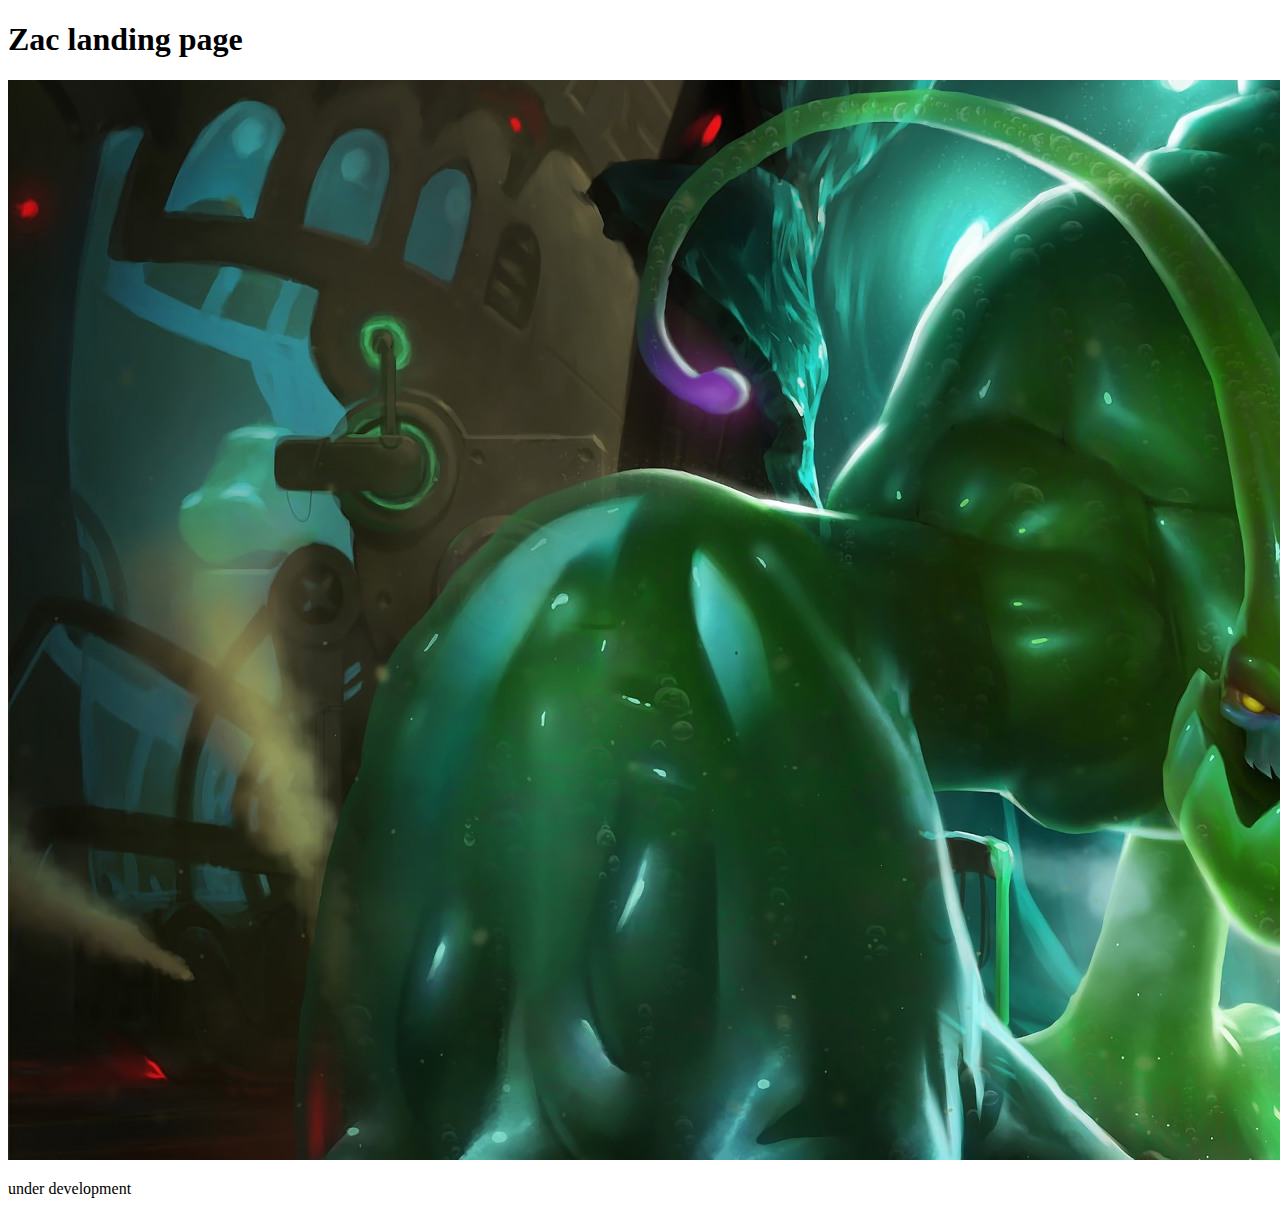
==== pages/index.html @ 5916c866 "first commit" ====
<!DOCTYPE html>
<html lang="en">
<head>
    <meta charset="UTF-8">
    <meta name="viewport" content="width=device-width, initial-scale=1.0">
    <title>GL2024 | EX1</title>
</head>
<body>
    <h1>Zac landing page</h1>
    <img src="/assets/img/zac-splash-art.jpg">
    <p>under development</p>
</body>
</html>
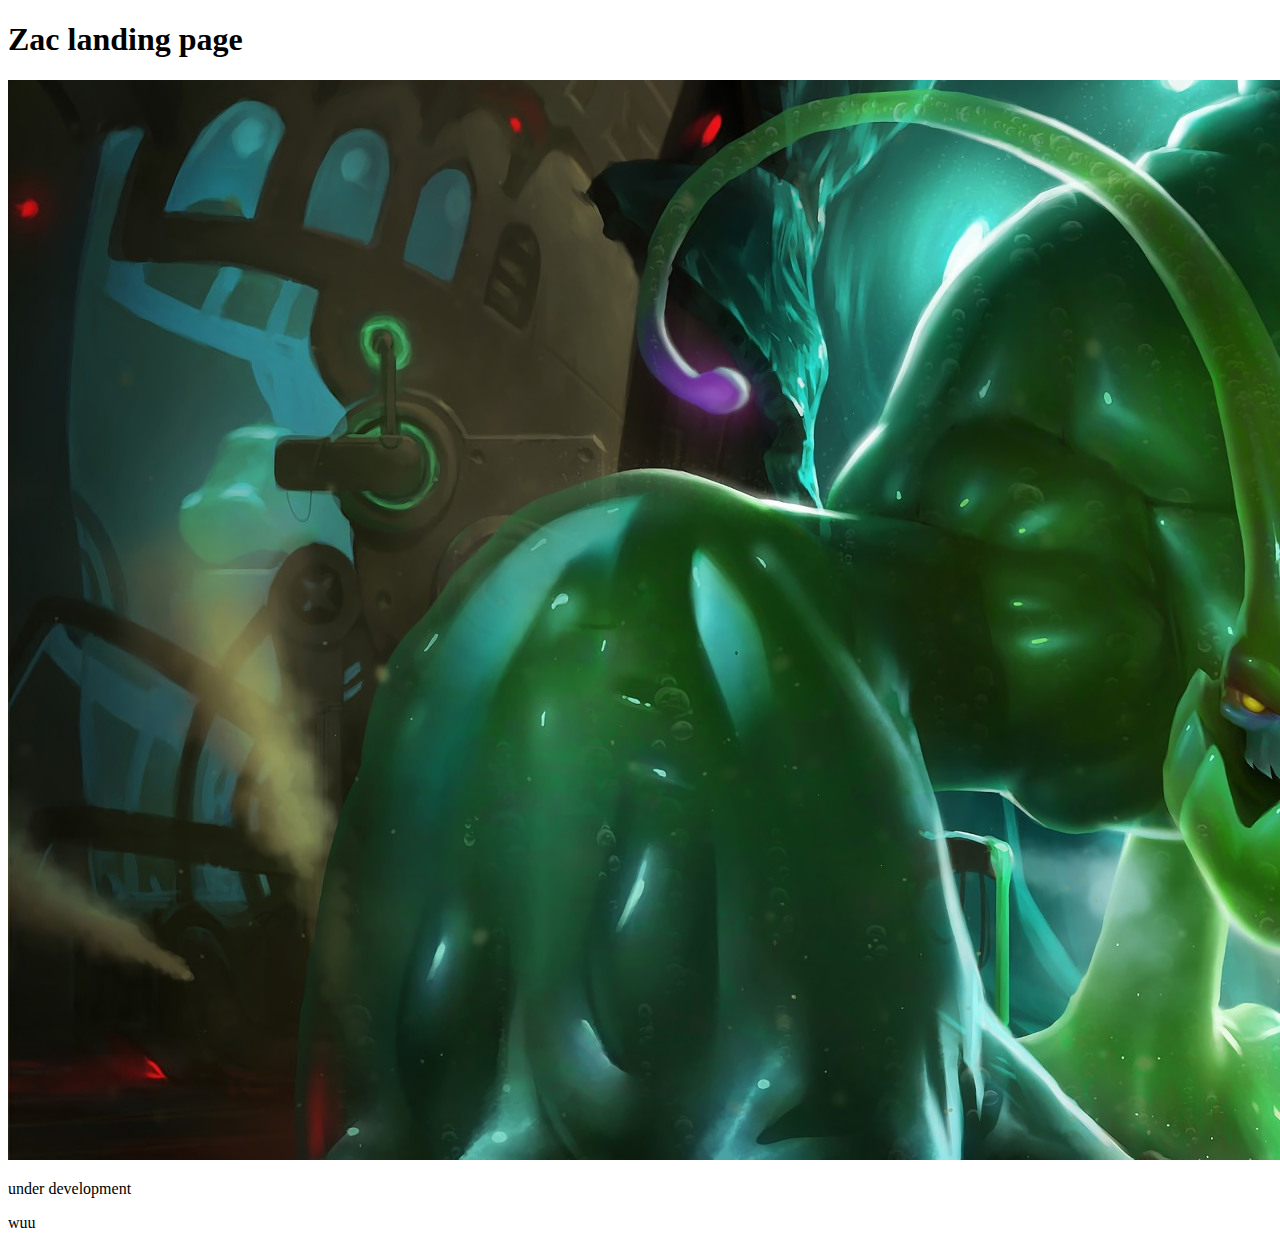
==== commit 96d84d42: "TEST" ====
--- a/pages/index.html
+++ b/pages/index.html
@@ -9,5 +9,6 @@
     <h1>Zac landing page</h1>
     <img src="/assets/img/zac-splash-art.jpg">
     <p>under development</p>
+    <p> wuu</p>
 </body>
 </html>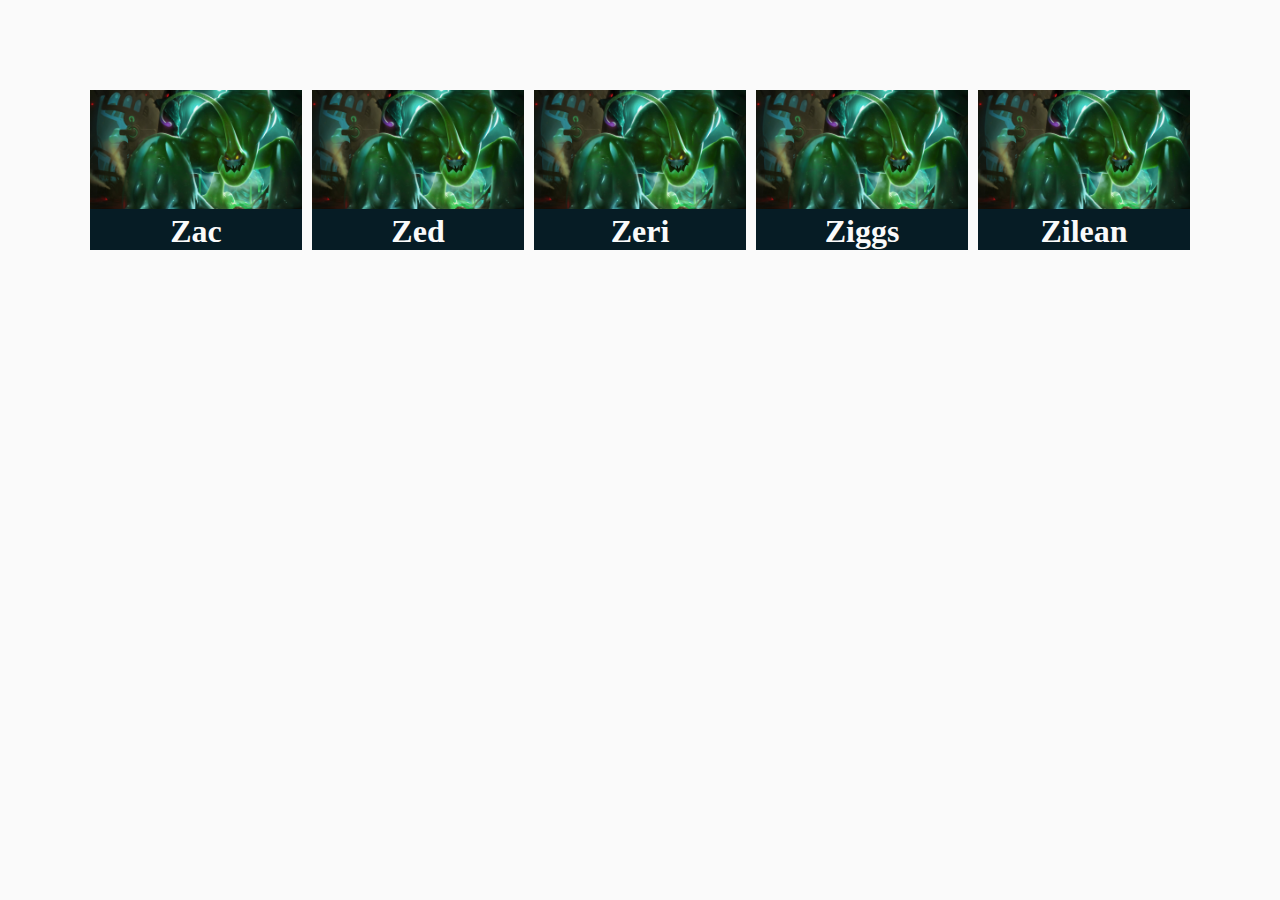
==== commit ca358590: "added champion selection page" ====
--- a/pages/index.html
+++ b/pages/index.html
@@ -3,12 +3,52 @@
 <head>
     <meta charset="UTF-8">
     <meta name="viewport" content="width=device-width, initial-scale=1.0">
+    <link rel="stylesheet" href="/styles/index.css">
+    <link href="https://db.onlinewebfonts.com/c/12420e8c141ca7c3dff41de2d59df13e?family=Beaufort+for+LOL+Bold" rel="stylesheet"> 
     <title>GL2024 | EX1</title>
 </head>
 <body>
-    <h1>Zac landing page</h1>
-    <img src="/assets/img/zac-splash-art.jpg">
-    <p>under development</p>
-    <p> wuu</p>
+    <span class="champion-container">
+        <span class="champion-card">
+        <img class="champion-image" src="/assets/img/zac-splash-art.jpg">
+            <span class="champion-name-container">
+                <p class="champion-name">
+                    Zac
+                </p>
+            </span>
+        </span>
+        <span class="champion-card">
+            <img class="champion-image" src="/assets/img/zac-splash-art.jpg">
+            <span class="champion-name-container">
+                <p class="champion-name">
+                    Zed
+                </p>
+            </span>
+        </span>
+        <span class="champion-card">
+            <img class="champion-image" src="/assets/img/zac-splash-art.jpg">
+            <span class="champion-name-container">
+                <p class="champion-name">
+                    Zeri
+                </p>
+            </span>
+        </span>
+        <span class="champion-card">
+            <img class="champion-image" src="/assets/img/zac-splash-art.jpg">
+            <span class="champion-name-container">
+                <p class="champion-name">
+                    Ziggs   
+                </p>
+            </span>
+        </span>
+        <span class="champion-card">
+            <img class="champion-image" src="/assets/img/zac-splash-art.jpg">
+            <span class="champion-name-container">
+                <p class="champion-name">
+                    Zilean
+                </p>
+            </span>
+        </span>
+    </span>        
 </body>
 </html>--- a/styles/index.css
+++ b/styles/index.css
@@ -0,0 +1,54 @@
+@import url(https://db.onlinewebfonts.com/c/12420e8c141ca7c3dff41de2d59df13e?family=Beaufort+for+LOL+Bold); 
+* {
+    margin: 0;
+    padding: 0;
+    box-sizing: border-box;
+}
+
+@font-face {
+    font-family: "Beaufort for LOL Bold";
+    src: url("https://db.onlinewebfonts.com/t/12420e8c141ca7c3dff41de2d59df13e.eot");
+    src: url("https://db.onlinewebfonts.com/t/12420e8c141ca7c3dff41de2d59df13e.eot?#iefix")format("embedded-opentype"),
+    url("https://db.onlinewebfonts.com/t/12420e8c141ca7c3dff41de2d59df13e.woff2")format("woff2"),
+    url("https://db.onlinewebfonts.com/t/12420e8c141ca7c3dff41de2d59df13e.woff")format("woff"),
+    url("https://db.onlinewebfonts.com/t/12420e8c141ca7c3dff41de2d59df13e.ttf")format("truetype"),
+    url("https://db.onlinewebfonts.com/t/12420e8c141ca7c3dff41de2d59df13e.svg#Beaufort for LOL Bold")format("svg");
+}
+
+body {
+    background-color: #fafafa;
+}
+
+
+.champion-container{
+    margin: 0 auto;
+    display: flex;
+    gap:10px;
+    justify-content: center;
+    padding:10svh;
+}
+        
+ 
+
+.champion-card{
+    flex: 1 0 18%;
+    text-align: center;
+    background-color: rgb(6,28,37);
+}
+
+.champion-image{
+    object-fit: cover;
+    max-width: 100%;
+    height: auto;
+}
+.champion-name-container{
+    margin-top: 5px;
+    font-weight: bold;
+    background-color: #070720;
+}
+.champion-name{
+    font-size: 2rem;
+    color:#fafafa;
+    font-family: "Beaufort for LOL Bold", serif; 
+    font-weight: 800;
+}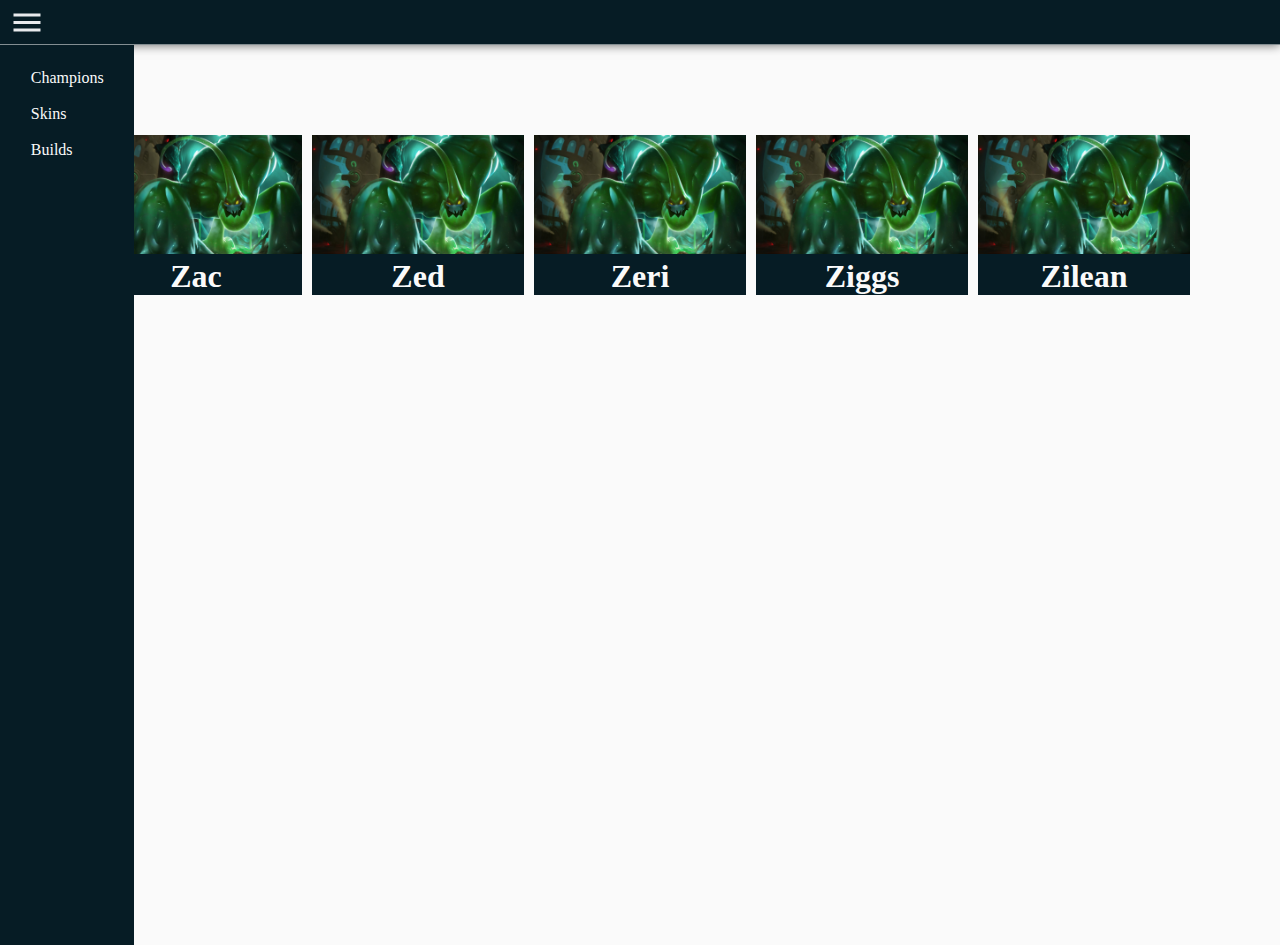
==== commit ca399cc3: "added navbar/sidemenu" ====
--- a/pages/index.html
+++ b/pages/index.html
@@ -4,10 +4,21 @@
     <meta charset="UTF-8">
     <meta name="viewport" content="width=device-width, initial-scale=1.0">
     <link rel="stylesheet" href="/styles/index.css">
-    <link href="https://db.onlinewebfonts.com/c/12420e8c141ca7c3dff41de2d59df13e?family=Beaufort+for+LOL+Bold" rel="stylesheet"> 
+    <link href="https://db.onlinewebfonts.com/c/12420e8c141ca7c3dff41de2d59df13e?family=Beaufort+for+LOL+Bold" rel="stylesheet">
+    <script src="/scripts/index.js"></script>
     <title>GL2024 | EX1</title>
 </head>
 <body>
+    <nav class="nav-bar">
+        <img class="menu-btn" src="/assets/svg/menu-btn.svg">
+        <div class="side-menu">
+            <ul>
+                <li>Champions</li>
+                <li>Skins</li>
+                <li>Builds</li>
+            </ul>
+        </div>
+    </nav>
     <span class="champion-container">
         <span class="champion-card">
         <img class="champion-image" src="/assets/img/zac-splash-art.jpg">
--- a/styles/index.css
+++ b/styles/index.css
@@ -1,54 +1,89 @@
-@import url(https://db.onlinewebfonts.com/c/12420e8c141ca7c3dff41de2d59df13e?family=Beaufort+for+LOL+Bold); 
+@import url(https://db.onlinewebfonts.com/c/12420e8c141ca7c3dff41de2d59df13e?family=Beaufort+for+LOL+Bold);
+
+@font-face {
+    font-family: "Beaufort for LOL Bold";
+    src: url("https://db.onlinewebfonts.com/t/12420e8c141ca7c3dff41de2d59df13e.eot");
+    src: url("https://db.onlinewebfonts.com/t/12420e8c141ca7c3dff41de2d59df13e.eot?#iefix")format("embedded-opentype"),
+        url("https://db.onlinewebfonts.com/t/12420e8c141ca7c3dff41de2d59df13e.woff2")format("woff2"),
+        url("https://db.onlinewebfonts.com/t/12420e8c141ca7c3dff41de2d59df13e.woff")format("woff"),
+        url("https://db.onlinewebfonts.com/t/12420e8c141ca7c3dff41de2d59df13e.ttf")format("truetype"),
+        url("https://db.onlinewebfonts.com/t/12420e8c141ca7c3dff41de2d59df13e.svg#Beaufort for LOL Bold")format("svg");
+}
+
 * {
     margin: 0;
     padding: 0;
     box-sizing: border-box;
 }
 
-@font-face {
-    font-family: "Beaufort for LOL Bold";
-    src: url("https://db.onlinewebfonts.com/t/12420e8c141ca7c3dff41de2d59df13e.eot");
-    src: url("https://db.onlinewebfonts.com/t/12420e8c141ca7c3dff41de2d59df13e.eot?#iefix")format("embedded-opentype"),
-    url("https://db.onlinewebfonts.com/t/12420e8c141ca7c3dff41de2d59df13e.woff2")format("woff2"),
-    url("https://db.onlinewebfonts.com/t/12420e8c141ca7c3dff41de2d59df13e.woff")format("woff"),
-    url("https://db.onlinewebfonts.com/t/12420e8c141ca7c3dff41de2d59df13e.ttf")format("truetype"),
-    url("https://db.onlinewebfonts.com/t/12420e8c141ca7c3dff41de2d59df13e.svg#Beaufort for LOL Bold")format("svg");
-}
-
 body {
     background-color: #fafafa;
 }
 
+.nav-bar {
+    display: fixed;
+    width: 100;
+    height: 5svh;
+    background-color: rgb(6, 28, 37);
+    border-bottom: 1px solid rgba(255, 255, 255, 0.5);
+    box-shadow: 0px 0px 10px rgba(0, 0, 0, 0.6);
+}
 
-.champion-container{
+.menu-btn {
+    height: 5svh;
+    width: 5svh;
+    padding-left: 1svh;
+}
+
+.side-menu {
+    height: 100vh;
+    background-color: rgb(6, 28, 37);
+    position: absolute;
+    top: 5svh;
+    left: 0;
+    padding: 0.4em 0.8em;
+}
+
+.side-menu>ul li {
+    color: #fafafa;
+    font-family: "Beaufort for LOL Bold", serif;
+    font-size: 1rem;
+    display: block;
+    margin: 2svh;
+}
+
+.champion-container {
     margin: 0 auto;
     display: flex;
-    gap:10px;
+    gap: 10px;
     justify-content: center;
-    padding:10svh;
+    padding: 10svh;
 }
-        
- 
 
-.champion-card{
+
+
+.champion-card {
     flex: 1 0 18%;
     text-align: center;
-    background-color: rgb(6,28,37);
+    background-color: rgb(6, 28, 37);
 }
 
-.champion-image{
+.champion-image {
     object-fit: cover;
     max-width: 100%;
     height: auto;
 }
-.champion-name-container{
+
+.champion-name-container {
     margin-top: 5px;
     font-weight: bold;
     background-color: #070720;
 }
-.champion-name{
+
+.champion-name {
     font-size: 2rem;
-    color:#fafafa;
-    font-family: "Beaufort for LOL Bold", serif; 
+    color: #fafafa;
+    font-family: "Beaufort for LOL Bold", serif;
     font-weight: 800;
+
 }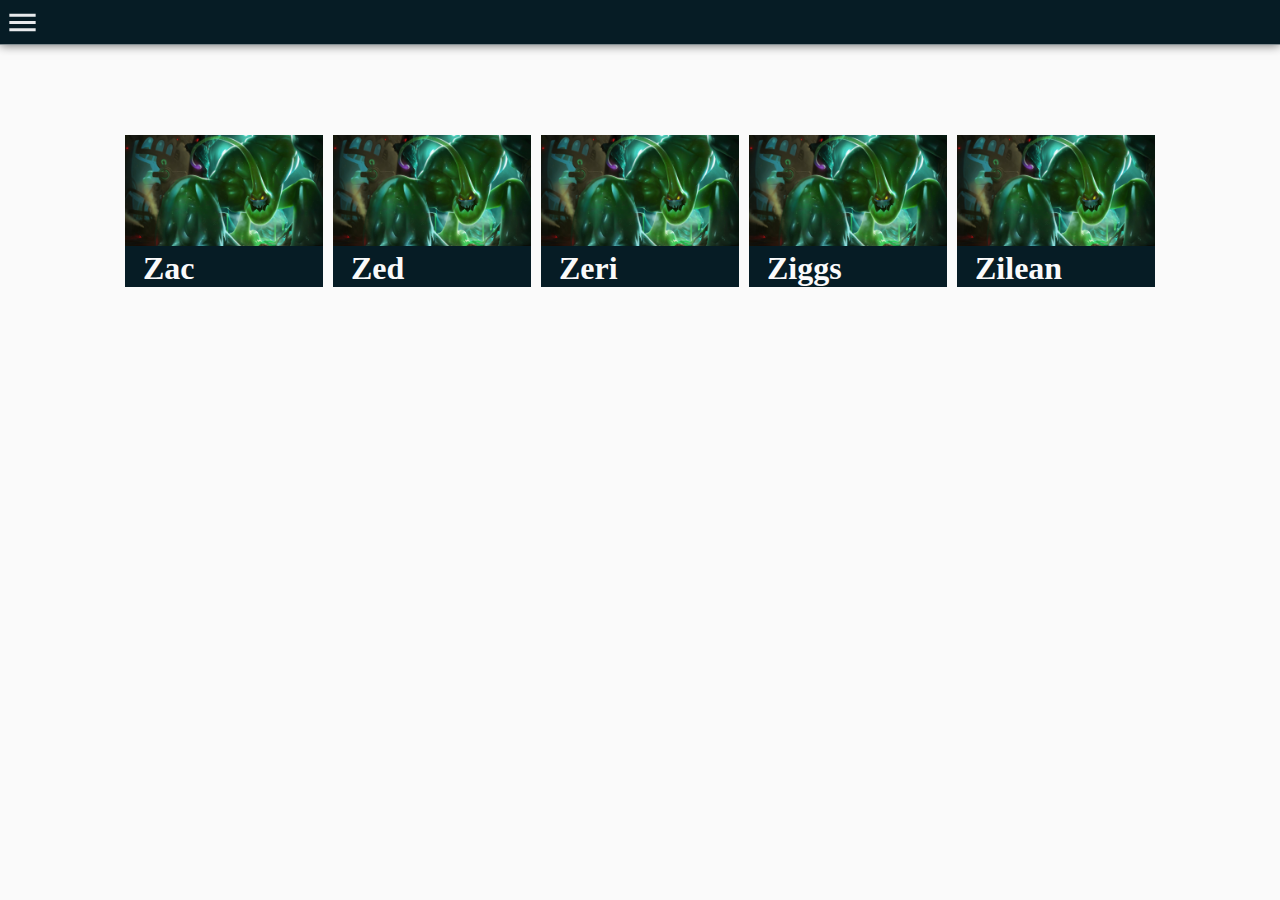
==== commit 553a5daa: "added skins page" ====
--- a/pages/index.html
+++ b/pages/index.html
@@ -1,65 +1,58 @@
 <!DOCTYPE html>
 <html lang="en">
-<head>
-    <meta charset="UTF-8">
-    <meta name="viewport" content="width=device-width, initial-scale=1.0">
-    <link rel="stylesheet" href="/styles/index.css">
-    <link href="https://db.onlinewebfonts.com/c/12420e8c141ca7c3dff41de2d59df13e?family=Beaufort+for+LOL+Bold" rel="stylesheet">
+  <head>
+    <meta charset="UTF-8" />
+    <meta name="viewport" content="width=device-width, initial-scale=1.0" />
+    <link rel="stylesheet" href="/styles/index.css" />
+    <link
+      href="https://db.onlinewebfonts.com/c/12420e8c141ca7c3dff41de2d59df13e?family=Beaufort+for+LOL+Bold"
+      rel="stylesheet"
+    />
     <script src="/scripts/index.js"></script>
     <title>GL2024 | EX1</title>
-</head>
-<body>
+  </head>
+  <body>
     <nav class="nav-bar">
-        <img class="menu-btn" src="/assets/svg/menu-btn.svg">
-        <div class="side-menu">
-            <ul>
-                <li>Champions</li>
-                <li>Skins</li>
-                <li>Builds</li>
-            </ul>
-        </div>
+      <img class="menu-btn" src="/assets/svg/menu-btn.svg" />
+      <div class="side-menu-closed" id="menu">
+        <ul>
+          <li>Champions</li>
+          <li>Skins</li>
+          <li>Builds</li>
+        </ul>
+      </div>
     </nav>
     <span class="champion-container">
-        <span class="champion-card">
-        <img class="champion-image" src="/assets/img/zac-splash-art.jpg">
-            <span class="champion-name-container">
-                <p class="champion-name">
-                    Zac
-                </p>
-            </span>
+      <span class="champion-card">
+        <img class="champion-image" src="/assets/img/zac-splash-art.jpg" />
+        <span class="champion-name-container">
+          <p class="champion-name">Zac</p>
         </span>
-        <span class="champion-card">
-            <img class="champion-image" src="/assets/img/zac-splash-art.jpg">
-            <span class="champion-name-container">
-                <p class="champion-name">
-                    Zed
-                </p>
-            </span>
+      </span>
+      <span class="champion-card">
+        <img class="champion-image" src="/assets/img/zac-splash-art.jpg" />
+        <span class="champion-name-container">
+          <p class="champion-name">Zed</p>
         </span>
-        <span class="champion-card">
-            <img class="champion-image" src="/assets/img/zac-splash-art.jpg">
-            <span class="champion-name-container">
-                <p class="champion-name">
-                    Zeri
-                </p>
-            </span>
+      </span>
+      <span class="champion-card">
+        <img class="champion-image" src="/assets/img/zac-splash-art.jpg" />
+        <span class="champion-name-container">
+          <p class="champion-name">Zeri</p>
         </span>
-        <span class="champion-card">
-            <img class="champion-image" src="/assets/img/zac-splash-art.jpg">
-            <span class="champion-name-container">
-                <p class="champion-name">
-                    Ziggs   
-                </p>
-            </span>
+      </span>
+      <span class="champion-card">
+        <img class="champion-image" src="/assets/img/zac-splash-art.jpg" />
+        <span class="champion-name-container">
+          <p class="champion-name">Ziggs</p>
         </span>
-        <span class="champion-card">
-            <img class="champion-image" src="/assets/img/zac-splash-art.jpg">
-            <span class="champion-name-container">
-                <p class="champion-name">
-                    Zilean
-                </p>
-            </span>
+      </span>
+      <span class="champion-card">
+        <img class="champion-image" src="/assets/img/zac-splash-art.jpg" />
+        <span class="champion-name-container">
+          <p class="champion-name">Zilean</p>
         </span>
-    </span>        
-</body>
-</html>+      </span>
+    </span>
+  </body>
+</html>
--- a/styles/index.css
+++ b/styles/index.css
@@ -21,8 +21,7 @@
 }
 
 .nav-bar {
-    display: fixed;
-    width: 100;
+    width: 100%;
     height: 5svh;
     background-color: rgb(6, 28, 37);
     border-bottom: 1px solid rgba(255, 255, 255, 0.5);
@@ -32,19 +31,31 @@
 .menu-btn {
     height: 5svh;
     width: 5svh;
-    padding-left: 1svh;
+    padding: 0 1svh;
+    cursor: pointer;
 }
 
-.side-menu {
-    height: 100vh;
+.menu-btn:hover {
+    scale: 1.3;
+}
+
+.side-menu-closed ul li {
+    width: 0;
+    display: none;
+}
+
+.side-menu-open{
+    height: calc(100vh - 5svh);
     background-color: rgb(6, 28, 37);
+    width: 16svh;
     position: absolute;
     top: 5svh;
     left: 0;
     padding: 0.4em 0.8em;
+    display: flex;
 }
 
-.side-menu>ul li {
+.side-menu-open > ul li {
     color: #fafafa;
     font-family: "Beaufort for LOL Bold", serif;
     font-size: 1rem;
@@ -60,10 +71,9 @@
     padding: 10svh;
 }
 
-
-
 .champion-card {
     flex: 1 0 18%;
+    max-width: 18%;
     text-align: center;
     background-color: rgb(6, 28, 37);
 }
@@ -78,6 +88,11 @@
     margin-top: 5px;
     font-weight: bold;
     background-color: #070720;
+    cursor: pointer;
+}
+
+.champion-name-container:hover{
+    background-color: rgb(0, 102, 128);
 }
 
 .champion-name {
@@ -85,5 +100,8 @@
     color: #fafafa;
     font-family: "Beaufort for LOL Bold", serif;
     font-weight: 800;
+    text-align: left;
+    padding-left: 2svh;
+}
 
-}+
